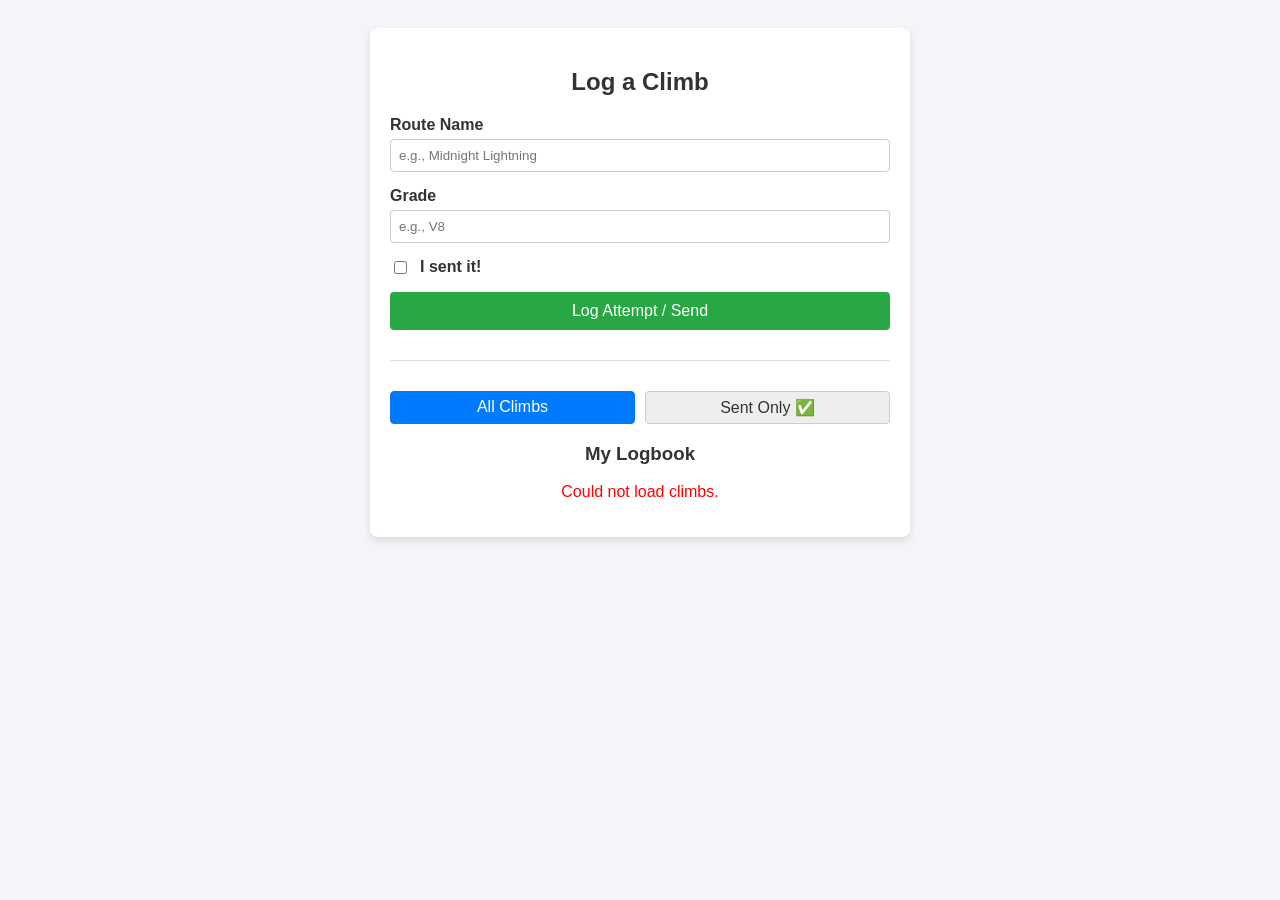
==== static/index.html @ 7d3eb5aa "added posibility to run it with ngrok" ====
<!DOCTYPE html>
<html lang="en">
<head>
    <meta charset="UTF-8">
    <meta name="viewport" content="width=device-width, initial-scale=1.0">
    <title>Bouldering Tracker</title>
    <link rel="stylesheet" href="/static/style.css">
</head>
<body>

<div class="container">
    <h2>Log a Climb</h2>
    <form id="climbForm">
        <div class="form-group">
            <label for="name">Route Name</label>
            <input type="text" id="name" required placeholder="e.g., Midnight Lightning">
        </div>
        <div class="form-group">
            <label for="grade">Grade</label>
            <input type="text" id="grade" required placeholder="e.g., V8">
        </div>
        <div class="form-group checkbox-group">
            <input type="checkbox" id="is_sent">
            <label for="is_sent" style="margin: 0;">I sent it!</label>
        </div>
        <button type="submit">Log Attempt / Send</button>
    </form>

    <div id="message"></div>
    <hr>

    <div class="filter-controls">
        <button id="btnAll" class="filter-btn active">All Climbs</button>
        <button id="btnSent" class="filter-btn">Sent Only ✅</button>
    </div>

    <h3>My Logbook</h3>
    <div id="logbook"></div>
</div>

<script src="/static/script.js"></script>
</body>
</html>
---- static/style.css ----
body { font-family: sans-serif; background-color: #f4f4f9; padding: 20px; color: #333; }
.container { max-width: 500px; margin: auto; background: white; padding: 20px; border-radius: 8px; box-shadow: 0 4px 8px rgba(0,0,0,0.1); }
h2, h3 { text-align: center; }

/* Form Styles */
.form-group { margin-bottom: 15px; }
label { display: block; margin-bottom: 5px; font-weight: bold; }
input[type="text"] { width: 100%; padding: 8px; box-sizing: border-box; border: 1px solid #ccc; border-radius: 4px; }
.checkbox-group { display: flex; align-items: center; gap: 10px; }
button { width: 100%; padding: 10px; background: #28a745; color: white; border: none; border-radius: 4px; font-size: 16px; cursor: pointer; }
button:hover { background: #218838; }

/* Message Box */
#message { margin-top: 15px; padding: 10px; border-radius: 4px; display: none; text-align: center; font-weight: bold; }
.success { background-color: #d4edda; color: #155724; border: 1px solid #c3e6cb; }
.error { background-color: #f8d7da; color: #721c24; border: 1px solid #f5c6cb; }

/* Logbook Styles */
hr { border: 0; height: 1px; background: #ddd; margin: 30px 0; }
.climb-card { background: #fafafa; border-left: 5px solid #ccc; padding: 15px; margin-bottom: 10px; border-radius: 4px; display: flex; justify-content: space-between; align-items: center;}
.climb-card.sent { border-left-color: #28a745; }
.climb-card.project { border-left-color: #ffc107; }
.climb-info { display: flex; flex-direction: column; gap: 5px; }
.climb-name { font-size: 18px; font-weight: bold; }
.climb-status { font-size: 14px; font-weight: bold; padding: 4px 8px; border-radius: 12px; }
.status-sent { background: #d4edda; color: #155724; }
.status-project { background: #fff3cd; color: #856404; }

/* Filter Buttons */
.filter-controls { display: flex; gap: 10px; justify-content: center; margin-bottom: 15px; }
.filter-btn { padding: 6px 12px; border: 1px solid #ccc; background: #eee; cursor: pointer; border-radius: 4px; color: #333; flex: 1;}
.filter-btn.active { background: #007bff; color: white; border-color: #007bff; }
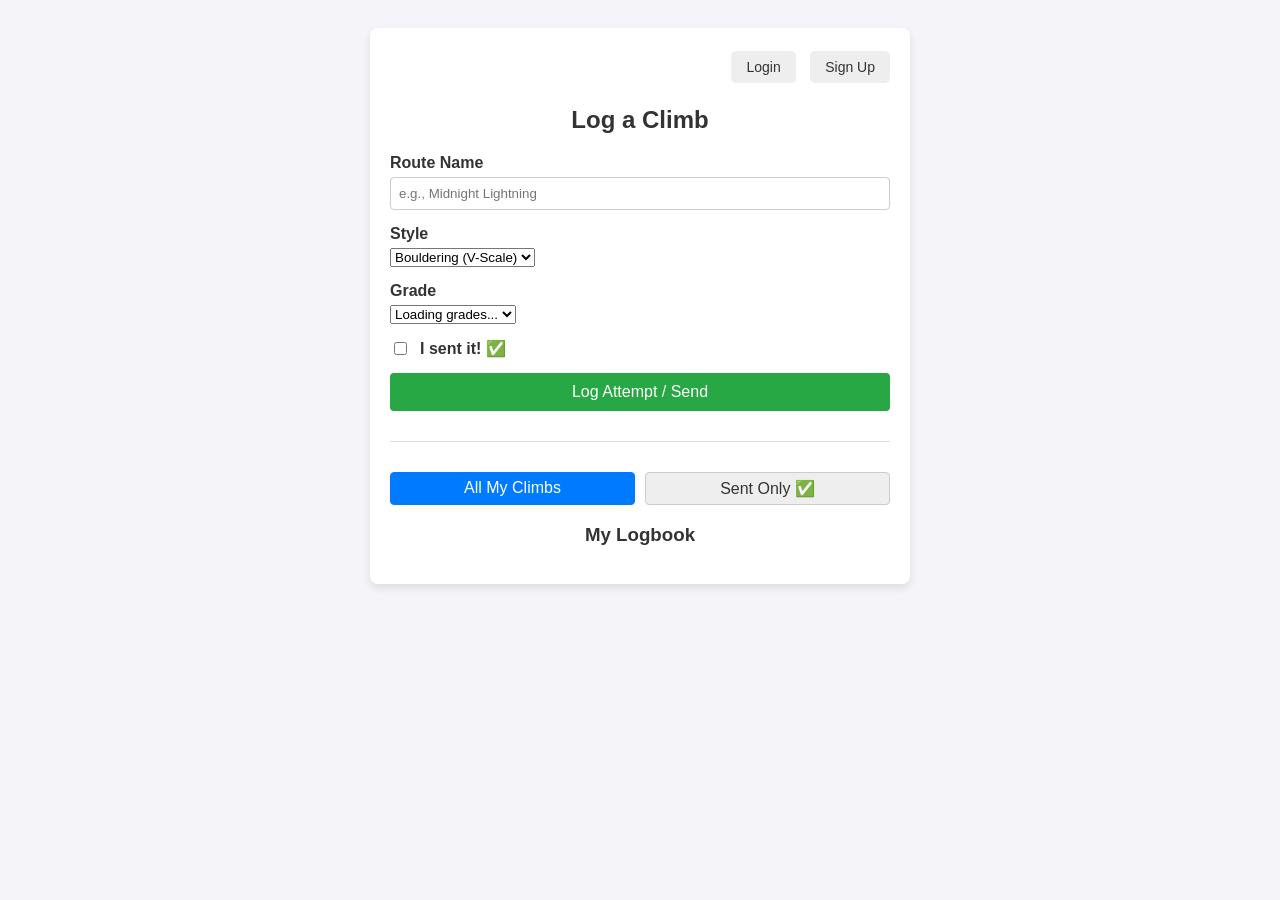
==== commit f512cb8a: "added login and signup" ====
--- a/static/index.html
+++ b/static/index.html
@@ -4,33 +4,57 @@
     <meta charset="UTF-8">
     <meta name="viewport" content="width=device-width, initial-scale=1.0">
     <title>Bouldering Tracker</title>
+    <link rel="shortcut icon" href="/images/favicon.ico" type="image/ico">
     <link rel="stylesheet" href="/static/style.css">
 </head>
-<body>
+<body onload="checkAuth(); loadGrades();"> <div class="container">
+    <header class="auth-header">
+        <div id="auth-links">
+            <a href="/static/login.html" class="auth-btn">Login</a>
+            <a href="/static/signup.html" class="auth-btn">Sign Up</a>
+        </div>
+        <div id="user-profile" style="display: none;">
+            <span id="welcome-msg">Welcome, Climber!</span>
+            <button onclick="logout()" class="logout-btn">Logout</button>
+        </div>
+    </header>
 
-<div class="container">
     <h2>Log a Climb</h2>
+
     <form id="climbForm">
         <div class="form-group">
             <label for="name">Route Name</label>
             <input type="text" id="name" required placeholder="e.g., Midnight Lightning">
         </div>
+
         <div class="form-group">
-            <label for="grade">Grade</label>
-            <input type="text" id="grade" required placeholder="e.g., V8">
+            <label for="gradeType">Style</label>
+            <select id="gradeType" onchange="loadGrades()">
+                <option value="bouldering">Bouldering (V-Scale)</option>
+                <option value="sport">Sport (French/YDS)</option>
+            </select>
         </div>
+
+        <div class="form-group">
+            <label for="grade_id">Grade</label>
+            <select id="grade_id" required>
+                <option value="">Loading grades...</option>
+            </select>
+        </div>
+
         <div class="form-group checkbox-group">
             <input type="checkbox" id="is_sent">
-            <label for="is_sent" style="margin: 0;">I sent it!</label>
+            <label for="is_sent" style="margin: 0;">I sent it! ✅</label>
         </div>
-        <button type="submit">Log Attempt / Send</button>
+
+        <button type="submit" id="submitBtn">Log Attempt / Send</button>
     </form>
 
     <div id="message"></div>
     <hr>
 
     <div class="filter-controls">
-        <button id="btnAll" class="filter-btn active">All Climbs</button>
+        <button id="btnAll" class="filter-btn active">All My Climbs</button>
         <button id="btnSent" class="filter-btn">Sent Only ✅</button>
     </div>
 
--- a/static/style.css
+++ b/static/style.css
@@ -30,3 +30,21 @@
 .filter-controls { display: flex; gap: 10px; justify-content: center; margin-bottom: 15px; }
 .filter-btn { padding: 6px 12px; border: 1px solid #ccc; background: #eee; cursor: pointer; border-radius: 4px; color: #333; flex: 1;}
 .filter-btn.active { background: #007bff; color: white; border-color: #007bff; }
+
+.auth-header {
+    display: flex;
+    justify-content: flex-end;
+    padding: 10px 0;
+    margin-bottom: 20px;
+}
+
+.auth-btn, .logout-btn {
+    padding: 8px 15px;
+    border-radius: 5px;
+    text-decoration: none;
+    font-size: 14px;
+    cursor: pointer;
+}
+
+.auth-btn { background: #eee; color: #333; margin-left: 10px; }
+.logout-btn { background: #ff4d4d; color: white; border: none; }
